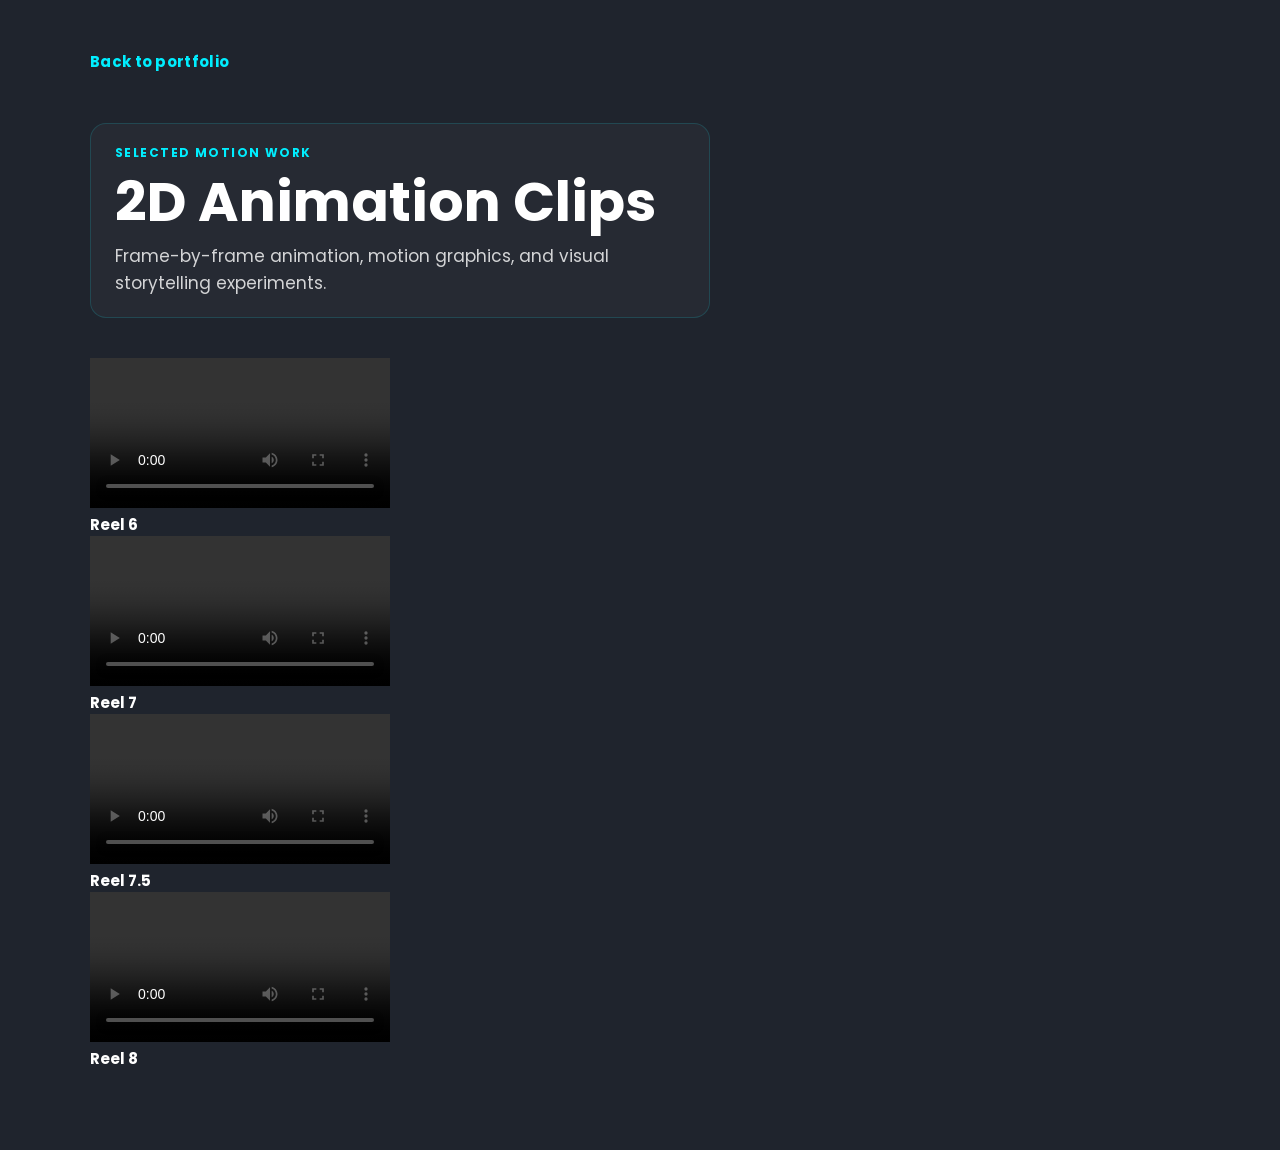
==== animation.html @ a2f871cd "Add new animation clips page to showcase 2D animation projects" ====
<!DOCTYPE html>
<html lang="en">
<head>
    <meta charset="UTF-8">
    <meta name="viewport" content="width=device-width, initial-scale=1.0">
    <title>2D Animation Clips | Kevin Cheruiyot Sang</title>
    <link rel="stylesheet" href="./style.css">
</head>
<body class="gallery-page animation-page">
    <main class="gallery">
        <a class="gallery__back" href="index.html#portfolio">Back to portfolio</a>

        <header class="gallery__header">
            <p class="gallery__eyebrow">Selected motion work</p>
            <h1>2D Animation Clips</h1>
            <p>Frame-by-frame animation, motion graphics, and visual storytelling experiments.</p>
        </header>

        <section class="animation-gallery" aria-label="Animation clips">
            <article class="animation-gallery__item">
                <video controls preload="metadata" aria-labelledby="reel6-title">
                    <source src="./images/animations/reel6.mp4" type="video/mp4">
                </video>
                <h2 id="reel6-title">Reel 6</h2>
            </article>
            <article class="animation-gallery__item">
                <video controls preload="metadata" aria-labelledby="reel7-title">
                    <source src="./images/animations/reel7.mp4" type="video/mp4">
                </video>
                <h2 id="reel7-title">Reel 7</h2>
            </article>
            <article class="animation-gallery__item">
                <video controls preload="metadata" aria-labelledby="reel75-title">
                    <source src="./images/animations/reel7-5.mp4" type="video/mp4">
                </video>
                <h2 id="reel75-title">Reel 7.5</h2>
            </article>
            <article class="animation-gallery__item">
                <video controls preload="metadata" aria-labelledby="reel8-title">
                    <source src="./images/animations/reel8.mp4" type="video/mp4">
                </video>
                <h2 id="reel8-title">Reel 8</h2>
            </article>
        </section>
    </main>
</body>
</html>
---- style.css ----
@import url('https://fonts.googleapis.com/css2?family=Poppins:wght@300&display=swap');

* {
    margin: 0;
    padding: 0;
    box-sizing: border-box;
    font-family: 'Poppins', sans-serif;
}
html {
    font-size: 62.5%;
    scroll-behavior: smooth;

} 




body {
    background-color: #1f242d;
    color: #fff;
    box-sizing: inherit;
    /* padding: 3rem; */


    font-family: cursive;
}

a {
    text-decoration: none;
}

li {
    list-style: none;
}

.container {
    padding: 3rem;
}

.navbar {
    display: flex;
    align-items: center;
    justify-content: space-between;
    padding: 10px;
    width: 100%;
    background-color: teal;
    color: #fff;
    position: fixed;
    z-index: 100;

}

/* .header {
        position: fixed;
        top:0;
        left: 0;
        width:100% ;
        padding: 20px 10%;
        background: transparent;
        display: flex;
        justify-content: space-between;
        align-items: center;
        z-index: 100;
        }   */


/* .navbar a {
        display: inline-block;
        color: #fff;
        font-weight: 500;
        text-decoration: none;
        margin-left: 35px;
        
    } */
.navbar a:hover,
.navbar a.active {
    color: #0ef;

}

.nav-links a {
    font-size: 25px;
    color: #fff;
    transition: 3s;
    opacity: 0;
    animation: slideTop .5s ease forwards;
    animation-delay: calc(.2s * var(--i));
}

/* LOGO */
.logo {
    font-size: 25px;
    color: #fff;
    text-decoration: none;
    font-weight: 600;
    cursor: default;
    opacity: 0;
    animation: slideRight 1s ease forwards;
}

/* NAVBAR MENU */
.menu {
    display: flex;
    gap: 1em;
    font-size: 18px;
}

.menu li:hover {
    background-color: #4c9e9e;
    border-radius: 5px;
    transition: 0.3s ease;
}

.menu li {
    padding: 5px 14px;
}

/* CHECKBOX HACK */

input[type=checkbox] {
    display: none;
}

/* HAMBURGER MENU */
.hamburger {
    display: none;
    font-size: 24px;
    user-select: none;
}

.heading-secondary {
    font-size: 3.5rem;
    text-transform: uppercase;
    font-weight: 700;
    display: inline-block;
    background-image: linear-gradient(to right, #0ef, #4c9e9e);
    -webkit-background-clip: text;
    color: transparent;
    letter-spacing: .2rem;
    transition: all .2s;
}

.heading-secondary:hover {
    transform: skewY(2deg) skewX(15deg) scale(1.1);
    text-shadow: 0.5rem 1rem 2rem rgba(0, 0, 0, 0.2);
}

.heading-primary {
    color: #fff;
    text-transform: uppercase;
    backface-visibility: hidden;
    margin-bottom: 6rem;
    /* display: block; */
    font-size: 4rem;
    font-weight: 600;
    letter-spacing: .5rem;
    /* animation-name: MoveInLeft;
  animation-duration: 1s; */
    /* animation-delay: 3s;
 animation-iteration-count: 3; */
    animation-timing-function: ease-out;
}

.u-center-text {
    text-align: center !important;
}

.u-margin-bottom-big {
    margin-bottom: 8rem !important;
}
.u-margin-bottom-small {
    margin-bottom: 4rem !important; }
.u-margin-top-small {
        margin-top: 4rem !important; }


.home {
    position: relative;
    width: 95%;
    height: 100vh;
    display: flex;
    justify-content: space-between;
    align-items: center;
    padding: 70px 10% 0;
}

.home-content {
    max-width: 600px;
}

.home-content h3 {
    font-size: 32px;
    font-weight: 500;
    opacity: 0;
    animation: slideBottom 1s ease forwards;
    animation-delay: .7s;
}

.home-content h3:nth-last-of-type(2) {
    margin-bottom: 30px;
    animation: slideTop 1s ease forwards;
    animation-delay: .7s;
}

.home-content h3 span {
    color: #0ef;
}

.home-content h1 {
    font-size: 56px;
    font-weight: 700;
    margin: -3px 0;
    opacity: 0;
    animation: slideRight 1s ease forwards;
    animation-delay: .7s;


}

.home-content p {
    font-size: 16px;
    opacity: 0;
    animation: slideLeft 1s ease forwards;
    animation-delay: .7s;
}
/* img{
    border-radius: 5px;
    border: 2px solid rgb(76, 158, 158);
    box-shadow: 0 1rem 2rem rgba(76, 158, 158, 0.644);
}
.home img{
    border-radius: 5px;
    border: 2px solid rgb(76, 158, 158);
    box-shadow: 0 1rem 2rem rgba(76, 158, 158, 0.644);
} */
.home-img {
    width: min(32vw, 450px);
    max-width: 450px;
    height: auto;
    margin-right: -20px;
    animation: zoomIn 1s ease forwards;
    animation-delay: .2s;

    /* background-color: #0ef; */

}

.home-img img {
    display: block;
    width: 100%;
    max-width: 400px;
    height: auto;
    object-fit: cover;
    border-radius: 50px;

}

.home-img--about {
    max-width: 450px;
    height: 30%;
    width: 20%;
    margin-right: -20px;
    animation: zoomIn 1s ease forwards;
    animation-delay: .2s;

    /* background-color: #0ef; */

}

.home-img--about img {
    justify-content: center;
    align-items: center;

}

.social-media a {
    display: inline-flex;
    width: 40px;
    height: 40px;
    justify-content: center;
    align-items: center;
    background-color: transparent;
    border: 2px solid #0ef;
    border-radius: 50%;
    font-size: 20px;
    text-decoration: none;
    margin: 30px 15px 30px 0;
    color: #0ef;
    opacity: 0;
    animation: slideLeft 1s ease forwards;
    animation-delay: calc(.2s * var(--i));
}

.social-media a:hover {
    background-color: #0ef;
    color: #1f242d;
    box-shadow: 0 0 20px #0ef;
}

.btn {
    display: inline-block;
    padding: 12px 28px;
    background-color: #0ef;
    border-radius: 40px;
    box-shadow: 0 0 10px #0ef;
    font-size: 16px;
    color: #1f242d;
    letter-spacing: 1px;
    text-decoration: none;
    font-weight: 600;
    animation: slideTop 1s ease forwards;
    animation-delay: .2s;
}

.btn--white {
    background-color: #fff;
    color: #777;
}

.btn--white::after {
    background-color: #fff;
}


.btn-text:link, .btn-text:visited {
    font-size: 1.6rem;
    color: #55e57e;
    display: inline-block;
    text-decoration: none;
    border-bottom: 1px solid #55e57e;
    padding: 3px;
    transition: all .2s; }
  
  .btn-text:hover {
    background-color: #55e57e;
    color: #fff;
    box-shadow: 0 1rem 2rem rgba(0, 0, 0, 0.15);
    transform: translateY(-2px); }
  
  .btn-text:active {
    box-shadow: 0 1rem 2rem rgba(0, 0, 0, 0.15);
    transform: translateY(-2px); }
  





.about-me{
    
    width: 100%;
    margin: 0 auto;
    box-shadow: 0 3rem 6rem rgba(0, 0, 0, 0);
    background-color: rgba(0, 238, 255, 0.356);
    border-radius: 3px;
    padding: 3rem;
    padding-left: 3rem;
    font-size: 1.6rem;
    transform: skewX(-12deg);
}

.paragraph {
    font-size: 1.6rem;
    padding: 1.5rem;
    text-align: center;
    transform: translateX(-3rem) skewX(12deg)
    /* width: 90%; */
}

.paragraph:not(:last-child) {
    margin-bottom: 3rem;
}

.about-description {

    /* display: flex;
    align-items: center;
    justify-content: center;
    padding-left: -3rem; */
    padding-left: 8rem;



}

.about {
    padding: 8rem 7% 6rem;
}

.about-row {
    display: flex;
    align-items: flex-start;
    gap: 2rem;
    width: min(1200px, 100%);
    margin: 0 auto;
}

.about-nav {
    flex: 0 0 240px;
    display: flex;
    flex-direction: column;
    gap: 1rem;
    padding: 1.2rem;
    border: 1px solid rgba(14, 240, 255, 0.2);
    background: rgba(255, 255, 255, 0.03);
    border-radius: 1.5rem;
    box-shadow: 0 1rem 2rem rgba(0, 0, 0, 0.1);
}

.nav-item {
    background: #f8f9fa;
    color: #2c3e50;
    border: 1px solid #e9ecef;
    border-radius: 1rem;
    padding: 1.2rem 1.4rem;
    cursor: pointer;
    transition: all 0.3s ease;
}

.nav-item h3 {
    font-size: 1.6rem;
    margin: 0;
    color: inherit;
}

.nav-item:hover,
.nav-item.active {
    background: linear-gradient(135deg, #0ef, #4c9e9e);
    color: #fff;
    border-color: transparent;
    transform: translateY(-1px);
    box-shadow: 0 1rem 2rem rgba(14, 239, 255, 0.2);
}

.about-content {
    flex: 1;
    min-width: 0;
    background: rgba(255, 255, 255, 0.03);
    border: 1px solid rgba(14, 240, 255, 0.15);
    border-radius: 1.5rem;
    padding: 2rem;
    animation: MoveInLeft 2s ease-out;
}

.content-section {
    display: none;
}

.content-section.active {
    display: block;
}

.about-profile {
    display: flex;
    align-items: center;
    gap: 2rem;
}

.profile-image {
    flex: 0 0 220px;
    max-width: 280px;
}

.profile-image img {
    width: 100%;
    height: auto;
    border-radius: 1.5rem;
    object-fit: cover;
    box-shadow: 0 1rem 2rem rgba(0, 0, 0, 0.15);
}

.overview-text {
    flex: 1;
    min-width: 0;
}

.overview-text h3 {
    font-size: 2.2rem;
    margin-bottom: 1rem;
    color: #0ef;
}

.overview-text p {
    font-size: 1.5rem;
    line-height: 1.8;
    margin-bottom: 1.5rem;
    color: rgba(255, 255, 255, 0.85);
}

.quick-stats {
    display: grid;
    grid-template-columns: repeat(2, minmax(0, 1fr));
    gap: 1.2rem;
    margin-top: 2rem;
}

.stat-item {
    background: rgba(255, 255, 255, 0.04);
    border: 1px solid rgba(255, 255, 255, 0.08);
    border-radius: 1rem;
    padding: 1.2rem;
}

.stat-item h4 {
    font-size: 1.3rem;
    margin-bottom: 0.5rem;
    color: #0ef;
}

.stat-item p {
    font-size: 1.4rem;
    margin: 0;
    line-height: 1.5;
}

.expertise-grid {
    display: grid;
    grid-template-columns: repeat(2, minmax(0, 1fr));
    gap: 1.5rem;
}

.expertise-item {
    background: rgba(255, 255, 255, 0.03);
    border: 1px solid rgba(255, 255, 255, 0.08);
    border-radius: 1.2rem;
    padding: 1.5rem;
}

.expertise-item h4 {
    font-size: 1.8rem;
    margin-bottom: 0.8rem;
    color: #fff;
}

.expertise-item p,
.expertise-item li {
    font-size: 1.4rem;
    line-height: 1.7;
    color: rgba(255, 255, 255, 0.8);
}

.expertise-item ul {
    padding-left: 2rem;
}

.expertise-item .meta {
    color: #0ef;
    margin-bottom: 0.4rem;
}

.about-skills{

    animation: MoveInRight 2s ease-out; 
}

.wrapper {
    width: 400px;
    font-family: 'Poppins', sans-serif;
    margin: 3px auto;
    /* padding: 70px; */
    /* padding-right: 70px; */
}

.skill {
    margin-bottom: 10px;
    position: relative;
    overflow-x: hidden;
}

.skill>p {

    font-size: 18px;
    font-weight: 300;
    /* color: white; */
    margin: 0;
    text-transform: uppercase;
}

.skill:before {
    width: 100%;
    height: 10px;
    content: "";
    display: block;
    position: absolute;
    background-color: #959595;
    bottom: 0;
}

.skill-bar {
    width: 100%;
    height: 10px;
    background-color: teal;
    display: block;
    position: relative;
}

.skill-bar span {
    position: absolute;
    border-top: 5px solid teal;
    top: -30px;
    padding: 0;
    font-size: 18px;
    padding: 3px 0;
    font-weight: 500;
}

.skill-bar {
    position: relative;
}

.skill1 .skill-count1 {
    right: 0;
}

.skill1 {
    width: 95%;
}

.skill2 {
    width: 85%;
}

.skill2 .skill-count2 {
    right: 0;
}

.skill3 {
    width: 75%;
}

.skill3 .skill-count3 {
    right: 0;
}

.skill4 {
    width: 90%;
}

.skill4 .skill-count4 {
    right: 0;
}

.section-tours {
    /* background-color: #f7f7f7; */
    padding: 15rem 0 10rem 0;
    /* margin-top: -10rem;  */

}
.project-animation--2{
    animation: slideBottom 2s ease forwards;
    animation-fill-mode: both;
}

.project-animation--1{
    animation: slideTop 2s ease forwards;
    animation-fill-mode: both;
}

.project-animation--1 > .col,
.project-animation--2 > .col {
    animation: MoveInBottom 0.8s ease-out both;
}

.project-animation--1 > .col:nth-child(2),
.project-animation--2 > .col:nth-child(2) {
    animation-delay: 0.15s;
}

.project-animation--1 > .col:nth-child(3),
.project-animation--2 > .col:nth-child(3) {
    animation-delay: 0.3s;
}

.row {
    max-width: 114rem;
    margin: 0 auto;
}

.row:not(:last-child) {
    margin-bottom: 8rem;
}

.row::after {
    content: "";
    display: table;
    clear: both;
}

.row [class^="col-"] {
    float: left;
}

.row [class^="col-"]:not(:last-child) {
    margin-right: 6rem;
}

.row .col-1-of-2 {
    width: calc((100% - 6rem)/2);
}

.row .col-1-of-3 {
    width: calc((100% - 2 * 6rem) / 3);
}

.row .col-2-of-3 {
    width: calc(2 * ((100% - 2 * 6rem) / 3) + 6rem);
}

.row .col-1-of-4 {
    width: calc((100% - 3 * 6rem) / 4);
}

.row .col-2-of-4 {
    width: calc(2 * ((100% - 3 * 6rem) / 4) + 6rem);
}

￼ .row .col-3-of-4 {
    width: calc(3 * ((100% - 3 * 6rem) / 4) + 2 * 6rem);
}

.card {
    position: relative;
    perspective: 1000px;
    transform-style: preserve-3d;
    color: #2c3e50;
    background: #fff;
    border-radius: 12px;
    overflow: hidden;
    box-shadow: 0 1.5rem 3rem rgba(0, 0, 0, 0.12);
    transition: transform .35s ease, box-shadow .35s ease;
    animation: MoveInBottom 0.8s ease-out both;
}

.card:hover {
    transform: translate3d(0, -8px, 0);
    box-shadow: 0 2rem 4rem rgba(0, 0, 0, 0.18);
}

.col:nth-child(3n + 1) .card:hover,
.col:nth-child(3n + 1) .card:focus-within {
    transform: translate3d(0, -8px, 0);
}

.col:nth-child(3n + 2) .card:hover,
.col:nth-child(3n + 2) .card:focus-within {
    transform: translate3d(0, -8px, 0);
}

.col:nth-child(3n) .card:hover,
.col:nth-child(3n) .card:focus-within {
    transform: translate3d(0, -8px, 0);
}

.card:focus-within {
    outline: 3px solid #0ef;
    outline-offset: 4px;
}

.card__picture {
    transition: transform .5s ease, filter .5s ease;
}

.card:hover .card__picture,
.card:focus-within .card__picture {
    transform: scale(1.04);
    filter: saturate(1.15);
}

.card__picture-label {
    transition: transform .35s ease, background-color .35s ease;
}

.card:hover .card__picture-label,
.card:focus-within .card__picture-label {
    transform: translateY(-4px);
    background-color: rgba(0, 0, 0, 0.36);
}

.card__heading {
    transition: color .3s ease, transform .3s ease;
}

.card:hover .card__heading,
.card:focus-within .card__heading {
    color: #087f8c;
    transform: translateX(4px);
}

.card .btn--white {
    transition: transform .3s ease, box-shadow .3s ease, background-color .3s ease;
}

.card .btn--white:hover,
.card .btn--white:focus-visible {
    transform: translateY(-3px) scale(1.03);
    box-shadow: 0 8px 18px rgba(31, 36, 45, 0.18);
}

.card__side {
    height: auto;
    font-weight: 700;
    position: relative;
    width: 100%;
    -webkit-backface-visibility: hidden;
    backface-visibility: hidden;
    transform-style: preserve-3d;
    border-radius: 0;
    overflow: visible;
    box-shadow: none;
}

.card__side--front {
    background-color: #fff;
    z-index: 1;
    transition: transform .8s cubic-bezier(.2, .7, .2, 1);
}

.card__side--back {
    position: absolute;
    inset: 0;
    z-index: 2;
    display: flex;
    align-items: center;
    background: #0f2335;
    color: #fff;
    transform: rotateY(180deg);
    transition: transform .8s cubic-bezier(.2, .7, .2, 1);
}

.card__side--back-1 {
    background-image: none;
}

.card__side--back-2 {
    background-image: none;
}

.card__side--back-3 {
    background-image: none;
}
.card__side--back-4 {
    background-image: none;
}
.card__side--back-5 {
    background-image: none;
}
.card__side--back-6{
    background-image: none;
}

.card:hover .card__side--back,
.card:focus-within .card__side--back {
    transform: rotateY(0deg);
}

.card:hover .card__side--front,
.card:focus-within .card__side--front {
    transform: rotateY(-180deg);
}

.card__picture {
    background-size: cover;
    background-position: center;
    height: 18rem;
    background-blend-mode: normal;
    border-top-left-radius: 12px;
    border-top-right-radius: 12px;
    -webkit-clip-path: none;
    clip-path: none;
    display: flex;
    align-items: center;
    justify-content: center;
    text-align: center;
    padding: 1rem;
}

.card__picture-1 {
    background-image: linear-gradient(135deg, #0f766e, #06b6d4);
}

.card__picture-2 {
    background-image: linear-gradient(135deg, #15803d, #22c55e);
}

.card__picture-3 {
    background-image: linear-gradient(135deg, #1d4ed8, #7c3aed);
}
.card__picture-4{
    background-image: linear-gradient(135deg, #0f766e, #0ea5e9);
}
.card__picture-5 {
    background-image: linear-gradient(135deg, #166534, #10b981);
}
.card__picture-6 {
    background-image: linear-gradient(135deg, #1e40af, #9333ea);
}

.card__picture-hostel {
    background-image: linear-gradient(135deg, rgba(15, 118, 110, .3), rgba(6, 182, 212, .25)), url('./images/restaurant.jpg');
}

.card__picture-dashboard {
    background-image: linear-gradient(135deg, rgba(21, 128, 61, .3), rgba(34, 197, 94, .25)), url('./images/eoszidi.png');
}

.card__picture-blood {
    background-image: linear-gradient(135deg, rgba(29, 78, 216, .28), rgba(124, 58, 237, .25)), url('./images/fk.jpg');
}

.card__picture-agritech {
    background-image: linear-gradient(135deg, rgba(15, 118, 110, .25), rgba(14, 165, 233, .25)), url('./images/halisi.png');
}

.card__picture-design {
    background-image: linear-gradient(135deg, rgba(22, 101, 52, .25), rgba(16, 185, 129, .25)), url('./images/delani.png');
}

.card__picture-animation {
    background-image: linear-gradient(135deg, rgba(30, 64, 175, .25), rgba(147, 51, 234, .25)), url('./images/home.png');
}

.card__picture-web {
    background-image: linear-gradient(135deg, rgba(15, 118, 110, .25), rgba(6, 182, 212, .25)), url('./images/home.png');
}

.card__picture-uiux {
    background-image: linear-gradient(135deg, rgba(21, 128, 61, .25), rgba(34, 197, 94, .25)), url('./images/delani.png');
}

.card__picture-fullstack {
    background-image: linear-gradient(135deg, rgba(29, 78, 216, .25), rgba(124, 58, 237, .25)), url('./images/eoszidi.png');
}

.card__picture-label {
    font-size: 1.2rem;
    font-weight: 600;
    letter-spacing: .08em;
    text-transform: uppercase;
    color: #ffffff;
    background: rgba(0, 0, 0, 0.22);
    border: 1px solid rgba(255, 255, 255, 0.6);
    border-radius: 999px;
    padding: .7rem 1.2rem;
}
.card__heading {
    font-size: 2rem;
    font-weight: 600;
    text-transform: none;
    color: #1f242d;
    position: static;
    width: 100%;
    text-align: left;
    padding: 1.6rem 2rem .4rem;
    margin: 0;
}

.card__heading--span {
    padding: 1rem 1.5rem;
    -webkit-box-decoration-break: clone;
    box-decoration-break: clone;
}

.card__heading--span--1 {
    background-image: none;
    color: inherit;
    padding: 0;
}

.card__heading--span--2 {
    background-image: none;
    color: inherit;
    padding: 0;
}

.card__heading--span--3 {
    background-image: none;
    color: inherit;
    padding: 0;
}

.card__details {
    padding: .6rem 2rem 1.8rem;
}

.animation-clips {
    display: grid;
    grid-template-columns: repeat(2, minmax(0, 1fr));
    gap: .8rem;
    margin-top: 1.2rem;
}

.animation-clip {
    display: block;
    width: 100%;
    aspect-ratio: 16 / 9;
    border: 2px solid rgba(14, 239, 255, 0.35);
    border-radius: .6rem;
    background: #1f242d;
    object-fit: cover;
}

.animation-clip:focus-visible {
    outline: 2px solid #0ef;
    outline-offset: 2px;
}

.card__details ul {
    list-style: none;
    width: 80%;
    margin: 0 auto;
}

.card__details ul li {
    text-align: center;
    font-size: 1.5rem;
    padding: 1rem;
}
.card__details-paragraph{
    font-size: 1.4rem;
    line-height: 1.6;
    color: #2c3e50;
    margin: 0;
}

.card__details ul li:not(:last-child) {
    border-bottom: 1px solid #eee;
}

.card__cta {
    position: relative;
    width: 100%;
    text-align: center;
    padding: 2.4rem 2rem;
}

.card__hover-description {
    max-width: 30rem;
    margin: 0 auto 1.8rem;
    color: rgba(255, 255, 255, 0.92);
    font-size: 1.35rem;
    font-weight: 400;
    line-height: 1.55;
}

.card__price-box {
    justify-content: center;
    text-align: center;
    margin-bottom: 1.2rem;
    color: #fff;
    display: flex;
    flex-wrap: wrap;
    align-items: center;
    gap: .6rem;
}

.card__price-box p {
    margin: 0;
}

.card__price-only {
    font-size: 1.1rem;
    font-weight: 600;
    letter-spacing: .04em;
    text-transform: uppercase;
    background: rgba(255, 255, 255, 0.16);
    color: #fff;
    padding: .45rem .8rem;
    border-radius: 999px;
}

.card__price-value {
    font-size: 2rem;
    font-weight: 600;
}

.card .btn--white {
    background-color: #0ef;
    color: #1f242d;
    box-shadow: none;
    border-radius: 24px;
    padding: 10px 20px;
}

.story-blog{
    padding: 0 20rem 10rem 20rem ;
}



form {
    max-width: 420px;
    margin: 50px auto;
}

.feedback-input {
    color: white;
    font-family: 'Poppins', sans-serif;
    font-weight: 500;
    font-size: 18px;
    border-radius: 5px;
    line-height: 22px;
    background-color: transparent;
    border: 2px solid #0ef;
    transition: all 0.3s;
    padding: 13px;
    margin-bottom: 15px;
    width: 100%;
    box-sizing: border-box;
    outline: 0;
}

.feedback-input:focus {
    border: 2px solid #0ef;
}

textarea {
    height: 150px;
    line-height: 150%;
    resize: vertical;
}

[type="submit"] {
    font-family: 'Poppins', sans-serif;
    width: 100%;
    background-color: #0ef;
    border-radius: 5px;
    border: 0;
    cursor: pointer;
    color: white;
    font-size: 24px;
    padding-top: 10px;
    padding-bottom: 10px;
    transition: all 0.3s;
    margin-top: -4px;
    font-weight: 700;
}

[type="submit"]:hover {
    background-color: #0ef;
}




  
.footer {
    
    padding-top: 10px;
    width: 100%;
    background-color: teal;

  }
  .footer .social {
    text-align: center;
    padding-bottom: 25px;
    color: #4b4c4d;
  }
  .footer .social a {
    font-size: 24px;
    color: inherit;
    /* box-shadow: 0 0 10px #000; */
    background-color: #0ef;

    border: 1px solid #fff;
    width: 40px;
    height: 40px;
    line-height: 38px;
    display: inline-block;
    text-align: center;
    border-radius: 50%;
    margin: 0 8px;
    opacity: 0.75;
    color: #fff;
    animation: slideLeft 1s ease forwards;
    animation-delay: calc(.2s * var(--i));
  }
  .footer .social a:hover {
    opacity: 0.9;
  }
  .footer ul {
    margin-top: 0;
    padding: 0;
    list-style: none;
    text-align: center;
    font-size: 18px;
    line-height: 1.6;
    margin-bottom: 0;
  }
  .footer ul a {
    color: inherit;
    text-decoration: none;
    opacity: 0.8;
  }
  .footer ul li {
    display: inline-block;
    padding: 0 15px;
  }
  .footer ul a:hover {
    opacity: 1;
  }
  .footer .copyright {
    margin-top: 15px;
    text-align: center;
    font-size: 13px;
    color: #aaa;
  }

@keyframes slideRight {
    0% {
        transform: translateX(-100px);
        opacity: 0;
    }

    100% {
        transform: translateX(0);
        opacity: 1;
    }

}

@keyframes slideLeft {
    0% {
        transform: translateX(100px);
        opacity: 0;
    }

    100% {
        transform: translateX(0);
        opacity: 1;
    }

}

@keyframes slideTop {
    0% {
        transform: translateY(-100px);
        opacity: 0;
    }

    100% {
        transform: translateY(0);
        opacity: 1;
    }

}

@keyframes slideBottom {
    0% {
        transform: translateY(100px);
        opacity: 0;
    }

    100% {
        transform: translateY(0);
        opacity: 1;
    }

}

@keyframes zoomIn {
    0% {
        transform: scale(0);
        opacity: 0;
    }

    100% {
        transform: scale(1);
        opacity: 1;
    }
}

@keyframes MoveInLeft {
    0% {
        opacity: 0;
        transform: translateX(-10rem);
    }

    80% {
        transform: translateX(1rem);
    }

    100% {
        opacity: 1;
        transform: translate(0);
    }
}

@keyframes MoveInRight {
    0% {
        opacity: 0;
        transform: translateX(10rem);
    }

    80% {
        transform: translateX(-1rem);
    }

    100% {
        opacity: 1;
        transform: translate(0);
    }
}

@keyframes MoveInBottom {
    0% {
        opacity: 0;
        transform: translateY(3rem);
    }

    100% {
        opacity: 1;
        transform: translate(0);
    }
}

@media (prefers-reduced-motion: reduce) {
    *,
    *::before,
    *::after {
        animation-duration: 0.01ms !important;
        animation-iteration-count: 1 !important;
        scroll-behavior: auto !important;
        transition-duration: 0.01ms !important;
    }

    .card__side--front,
    .card__side--back {
        transition-duration: .8s !important;
    }
}



@media (max-width: 768px) {
    .menu {
        display: none;
        position: absolute;
        background-color: teal;
        right: 0;
        left: 0;
        width: -60%;
        text-align: center;
        padding: 16px 0;
    }

    .menu li:hover {
        display: inline-block;
        background-color: #4c9e9e;
        transition: 0.3s ease;
    }

    .menu li+li {
        margin-top: 12px;
    }

    input[type=checkbox]:checked~.menu {
        display: block;
    }

    .hamburger {
        display: block;
    }

    .home {
        width: 100%;
        padding: 50px 5% 0;
        height: auto;
        min-height: 100vh;
    }

    .home-content {
        max-width: 100%;
        padding: 0;
        margin-top: 20px;
    }

    .home-content h1 {
        font-size: 40px;
    }

    .home-content h3 {
        font-size: 24px;
    }

    .home-content p {
        font-size: 14px;
        margin-bottom: 20px;
    }

    .home-img {
        display: none;
    }

    .social-media {
        display: flex;
        justify-content: center;
        gap: 10px;
        flex-wrap: nowrap;
        overflow-x: auto;
        padding: 5px 0;
        margin: 15px 0;
        -webkit-overflow-scrolling: touch;
        scrollbar-width: none;
        -ms-overflow-style: none;
    }

    .social-media::-webkit-scrollbar {
        display: none;
    }

    .social-media a {
        flex: 0 0 auto;
        margin: 0;
        width: 35px;
        height: 35px;
        font-size: 18px;
    }

    .row {
        margin-bottom: 0;
        padding: 0;
    }
  
    .row:not(:last-child) {
        margin-bottom: 2rem;
    }
  
    .row [class^="col-"]:not(:last-child) {
        margin-right: 0;
    }
  
    .row .col-1-of-2,
    .row .col-1-of-3,
    .row .col-2-of-3,
    .row .col-1-of-4,
    .row .col-2-of-4,
    .row .col-3-of-4 {
        width: 100%;
        margin-right: 0;
    }

    .about-nav {
        flex: 1 1 100% !important;
        margin-bottom: 10px;
        display: flex;
        overflow-x: auto;
        padding: 5px;
        gap: 5px;
        -webkit-overflow-scrolling: touch;
        scrollbar-width: none;
        -ms-overflow-style: none;
    }

    .about-nav::-webkit-scrollbar {
        display: none;
    }

    .nav-item {
        flex: 0 0 auto;
        white-space: nowrap;
        margin-bottom: 0 !important;
        min-width: 100px;
        text-align: center;
        padding: 8px !important;
    }

    .about-content {
        flex: 1 1 100% !important;
        padding: 10px !important;
        margin: 0;
    }

    .profile-image {
        flex: 1 1 100% !important;
        max-width: 250px !important;
        margin: 0 auto;
    }

    .overview-text {
        flex: 1 1 100% !important;
        padding: 0;
    }

    .expertise-grid {
        grid-template-columns: 1fr !important;
        gap: 10px;
    }

    .expertise-item {
        padding: 10px !important;
        margin: 0;
    }

    .quick-stats {
        grid-template-columns: 1fr !important;
        gap: 10px;
        margin-top: 15px;
    }

    .stat-item {
        padding: 10px !important;
        margin: 0;
    }

    .heading-secondary {
        font-size: 2.5rem;
        margin-bottom: 2rem !important;
    }

    .u-margin-bottom-big {
        margin-bottom: 2rem !important;
    }

    .col {
        margin: 0 auto;
        padding: 1rem;
    }

    .footer .social {
        padding-bottom: 15px;
    }

    .footer .social a {
        font-size: 18px;
        width: 30px;
        height: 30px;
        line-height: 28px;
        margin: 0 6px;
    }

    .footer ul {
        font-size: 14px;
    }

    .footer ul li {
        padding: 0 10px;
    }

    .footer .copyright {
        margin-top: 10px;
        font-size: 12px;
    }

    .section-tours {
        padding: 5rem 0 5rem 0;
    }

    .about {
        padding-top: 2rem;
    }
}

@media (max-width: 480px) {
    .home {
        padding: 40px 3% 0;
    }

    .home-content h1 {
        font-size: 32px;
    }

    .home-content h3 {
        font-size: 20px;
    }

    .home-content p {
        font-size: 13px;
    }

    .about-nav {
        padding: 5px !important;
    }

    .about-content {
        padding: 8px !important;
    }

    .nav-item {
        padding: 8px !important;
        min-width: 90px;
    }

    .nav-item h3 {
        font-size: 0.85em !important;
    }

    .content-section h3 {
        font-size: 1.1em !important;
        margin-bottom: 15px;
    }

    .expertise-item {
        padding: 8px !important;
    }

    .social-media {
        gap: 8px;
    }

    .social-media a {
        width: 30px;
        height: 30px;
        font-size: 16px;
    }

    .heading-secondary {
        font-size: 2rem;
    }
}

.gallery-page {
    min-height: 100vh;
    background: #1f242d;
    color: #fff;
    font-family: 'Poppins', 'Segoe UI', sans-serif;
}

.gallery {
    width: min(110rem, 92%);
    margin: 0 auto;
    padding: 5rem 0 8rem;
}

.gallery__back {
    display: inline-block;
    margin-bottom: 5rem;
    color: #0ef;
    font-size: 1.5rem;
    font-weight: 700;
    letter-spacing: 0.02em;
}

.gallery__header {
    max-width: 62rem;
    margin-bottom: 4rem;
    padding: 2rem 2.4rem;
    background: rgba(255, 255, 255, 0.03);
    border: 1px solid rgba(14, 239, 255, 0.15);
    border-radius: 1.6rem;
}

.gallery__eyebrow {
    margin-bottom: 1rem;
    color: #0ef;
    font-size: 1.2rem;
    font-weight: 700;
    letter-spacing: .12em;
    text-transform: uppercase;
}

.gallery__header h1 {
    margin-bottom: 1rem;
    color: #fff;
    font-size: clamp(3rem, 5vw, 5.5rem);
    line-height: 1.1;
}

.gallery__header > p:last-child {
    color: rgba(255, 255, 255, 0.8);
    font-size: 1.7rem;
    line-height: 1.6;
}

.gallery__albums {
    display: grid;
    grid-template-columns: repeat(2, minmax(0, 1fr));
    gap: 2.5rem;
}

.album {
    background: rgba(255, 255, 255, 0.04);
    border: 1px solid rgba(14, 239, 255, 0.15);
    border-radius: 2rem;
    padding: 2rem;
    box-shadow: 0 1.4rem 3rem rgba(0, 0, 0, 0.2);
}

.album__header {
    display: flex;
    align-items: end;
    justify-content: space-between;
    gap: 1.5rem;
    margin-bottom: 1.8rem;
}

.album__header h2 {
    margin: 0;
    color: #0ef;
    font-size: clamp(2.2rem, 2vw, 3rem);
    letter-spacing: .08em;
    text-transform: uppercase;
}

.album__count {
    display: inline-flex;
    align-items: center;
    justify-content: center;
    min-height: 3rem;
    padding: 0.6rem 1.1rem;
    border-radius: 999px;
    background: rgba(14, 239, 255, 0.12);
    color: #0ef;
    font-size: 1.1rem;
    font-weight: 700;
    letter-spacing: 0.05em;
    text-transform: uppercase;
}

.album__card {
    width: 100%;
    padding: 1.4rem;
    border: 1px solid rgba(14, 239, 255, 0.2);
    border-radius: 1.6rem;
    background: rgba(255, 255, 255, 0.03);
    box-shadow: inset 0 0 0 1px rgba(255,255,255,0.08), 0 1.3rem 2.6rem rgba(0, 0, 0, 0.3);
    cursor: pointer;
    text-align: left;
    transition: transform 0.2s ease, box-shadow 0.2s ease;
}

.album__card:hover,
.album__card:focus-visible {
    transform: translateY(-4px);
    box-shadow: inset 0 0 0 1px rgba(14, 239, 255, 0.25), 0 1.8rem 3rem rgba(0, 0, 0, 0.38);
}

.album__photo {
    position: relative;
    display: flex;
    align-items: center;
    justify-content: center;
    min-height: 36rem;
    border-radius: 1.2rem;
    background: #0f2335;
    border: 1px solid rgba(14, 239, 255, 0.15);
}

.album__photo::before,
.album__photo::after {
    content: "";
    position: absolute;
    inset: 1rem;
    border: 1px solid rgba(255, 255, 255, 0.35);
    pointer-events: none;
    border-radius: 0.8rem;
}

.album__photo::after {
    inset: 1.8rem;
    border-color: rgba(14, 239, 255, 0.35);
}

.album__photo img {
    display: block;
    width: 100%;
    height: auto;
    max-height: 72rem;
    object-fit: contain;
    transition: transform 0.4s ease;
}

.album__card:hover .album__photo img {
    transform: scale(1.02);
}

.album__meta {
    display: flex;
    align-items: center;
    justify-content: space-between;
    gap: 1rem;
    padding-top: 1.4rem;
}

.album__tag {
    display: inline-flex;
    align-items: center;
    padding: 0.45rem 0.8rem;
    border-radius: 999px;
    background: rgba(14, 239, 255, 0.12);
    color: #0ef;
    font-size: 1.1rem;
    font-weight: 700;
    letter-spacing: 0.08em;
    text-transform: uppercase;
}

.album__label {
    font-size: 1.4rem;
    color: #fff;
    text-align: right;
    line-height: 1.5;
}

@media (max-width: 900px) {
    .gallery__albums {
        grid-template-columns: 1fr;
    }
}

@media (max-width: 480px) {
    .album {
        padding: 1.5rem;
    }

    .album__header {
        align-items: flex-start;
        flex-direction: column;
    }

    .album__photo {
        min-height: 28rem;
    }

    .album__meta {
        flex-direction: column;
        align-items: flex-start;
    }

    .album__label {
        text-align: left;
    }
}
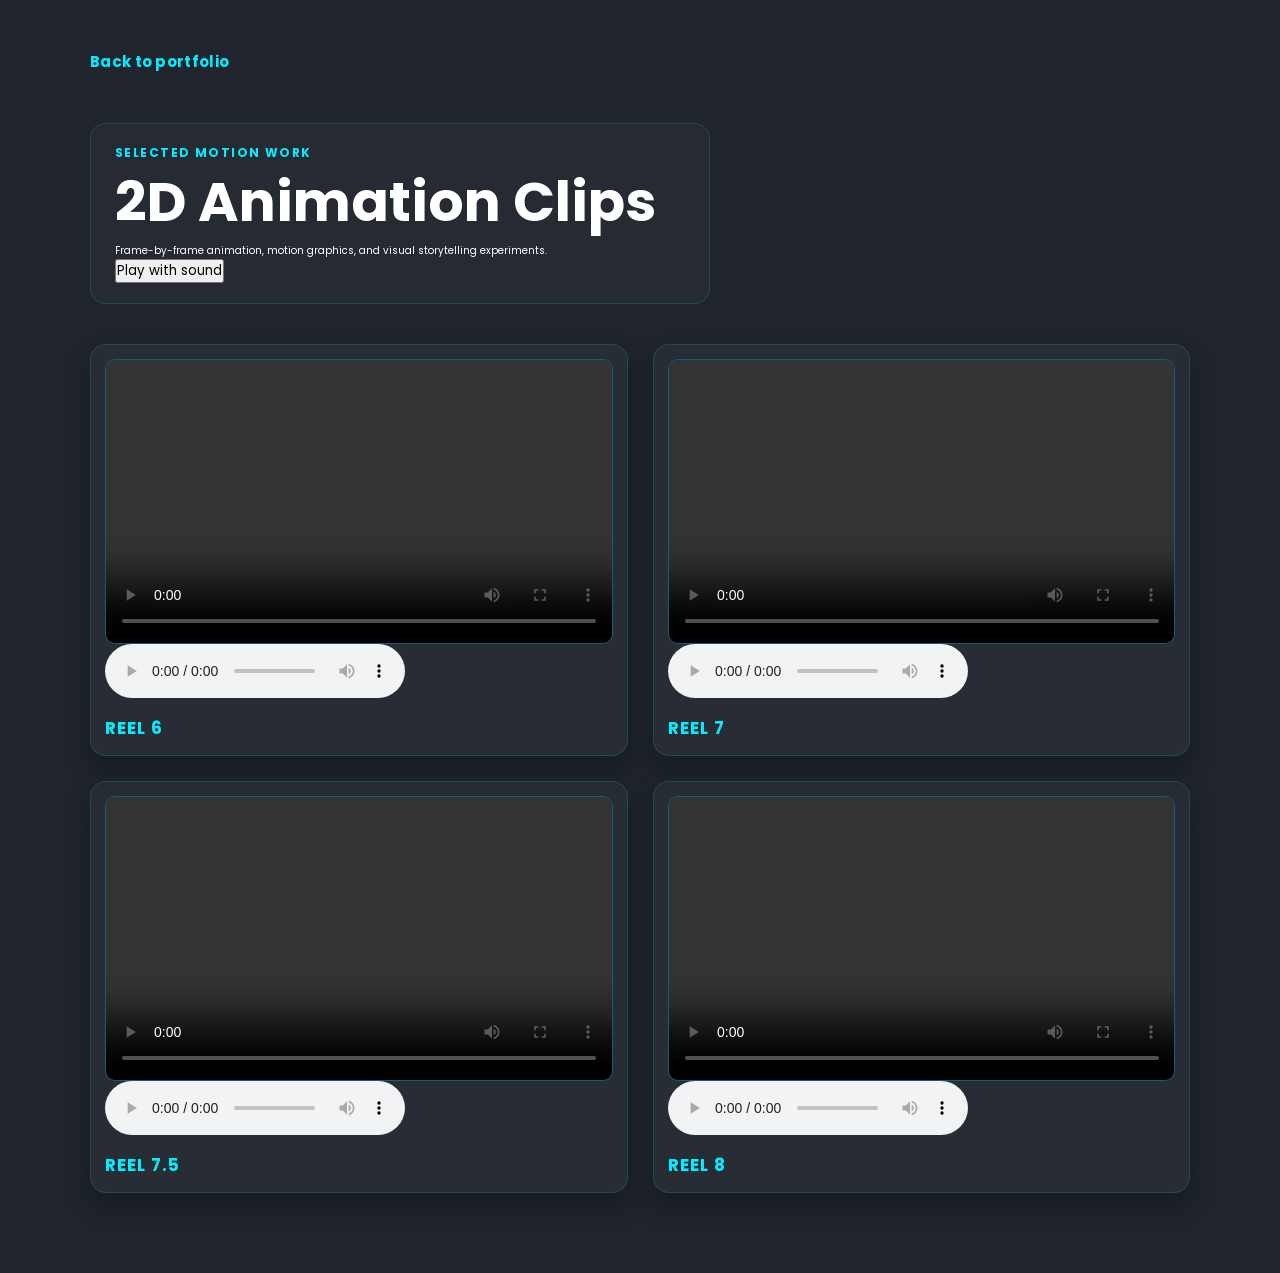
==== commit 6ab3152c: "Enhance animation clips page with audio support and improved video controls" ====
--- a/animation.html
+++ b/animation.html
@@ -8,40 +8,72 @@
 </head>
 <body class="gallery-page animation-page">
     <main class="gallery">
-        <a class="gallery__back" href="index.html#portfolio">Back to portfolio</a>
+        <a class="gallery__back" href="./index.html#portfolio">Back to portfolio</a>
 
         <header class="gallery__header">
             <p class="gallery__eyebrow">Selected motion work</p>
             <h1>2D Animation Clips</h1>
             <p>Frame-by-frame animation, motion graphics, and visual storytelling experiments.</p>
+            <button class="animation-sound-toggle" type="button">Play with sound</button>
         </header>
 
         <section class="animation-gallery" aria-label="Animation clips">
             <article class="animation-gallery__item">
-                <video controls preload="metadata" aria-labelledby="reel6-title">
+                <video controls playsinline preload="auto" aria-labelledby="reel6-title">
                     <source src="./images/animations/reel6.mp4" type="video/mp4">
                 </video>
+                <audio controls preload="auto" aria-label="Audio for Reel 6">
+                    <source src="./images/animations/reel6.mp4" type="audio/mp4">
+                </audio>
                 <h2 id="reel6-title">Reel 6</h2>
             </article>
             <article class="animation-gallery__item">
-                <video controls preload="metadata" aria-labelledby="reel7-title">
+                <video controls playsinline preload="auto" aria-labelledby="reel7-title">
                     <source src="./images/animations/reel7.mp4" type="video/mp4">
                 </video>
+                <audio controls preload="auto" aria-label="Audio for Reel 7">
+                    <source src="./images/animations/reel7.mp4" type="audio/mp4">
+                </audio>
                 <h2 id="reel7-title">Reel 7</h2>
             </article>
             <article class="animation-gallery__item">
-                <video controls preload="metadata" aria-labelledby="reel75-title">
+                <video controls playsinline preload="auto" aria-labelledby="reel75-title">
                     <source src="./images/animations/reel7-5.mp4" type="video/mp4">
                 </video>
+                <audio controls preload="auto" aria-label="Audio for Reel 7.5">
+                    <source src="./images/animations/reel7-5.mp4" type="audio/mp4">
+                </audio>
                 <h2 id="reel75-title">Reel 7.5</h2>
             </article>
             <article class="animation-gallery__item">
-                <video controls preload="metadata" aria-labelledby="reel8-title">
+                <video controls playsinline preload="auto" aria-labelledby="reel8-title">
                     <source src="./images/animations/reel8.mp4" type="video/mp4">
                 </video>
+                <audio controls preload="auto" aria-label="Audio for Reel 8">
+                    <source src="./images/animations/reel8.mp4" type="audio/mp4">
+                </audio>
                 <h2 id="reel8-title">Reel 8</h2>
             </article>
         </section>
     </main>
+
+    <script>
+        const animationVideos = [...document.querySelectorAll('.animation-gallery video')];
+        const soundToggle = document.querySelector('.animation-sound-toggle');
+
+        soundToggle.addEventListener('click', async () => {
+            animationVideos.forEach((video) => {
+                video.muted = false;
+                video.volume = 1;
+            });
+            try {
+                await animationVideos[0].play();
+                soundToggle.textContent = 'Sound enabled';
+                soundToggle.disabled = true;
+            } catch (error) {
+                soundToggle.textContent = 'Use the video play button';
+            }
+        });
+    </script>
 </body>
 </html>
--- a/style.css
+++ b/style.css
@@ -1002,6 +1002,43 @@
 .animation-clip:focus-visible {
     outline: 2px solid #0ef;
     outline-offset: 2px;
+}
+
+.animation-gallery {
+    display: grid;
+    grid-template-columns: repeat(2, minmax(0, 1fr));
+    gap: 2.5rem;
+}
+
+.animation-gallery__item {
+    padding: 1.4rem;
+    border: 1px solid rgba(14, 239, 255, 0.15);
+    border-radius: 1.6rem;
+    background: rgba(255, 255, 255, 0.04);
+    box-shadow: 0 1.3rem 2.6rem rgba(0, 0, 0, 0.25);
+}
+
+.animation-gallery__item video {
+    display: block;
+    width: 100%;
+    aspect-ratio: 16 / 9;
+    border: 1px solid rgba(14, 239, 255, 0.3);
+    border-radius: 1rem;
+    background: #0f2335;
+}
+
+.animation-gallery__item h2 {
+    margin: 1.2rem 0 0;
+    color: #0ef;
+    font-size: 1.7rem;
+    letter-spacing: .06em;
+    text-transform: uppercase;
+}
+
+@media (max-width: 700px) {
+    .animation-gallery {
+        grid-template-columns: 1fr;
+    }
 }
 
 .card__details ul {
